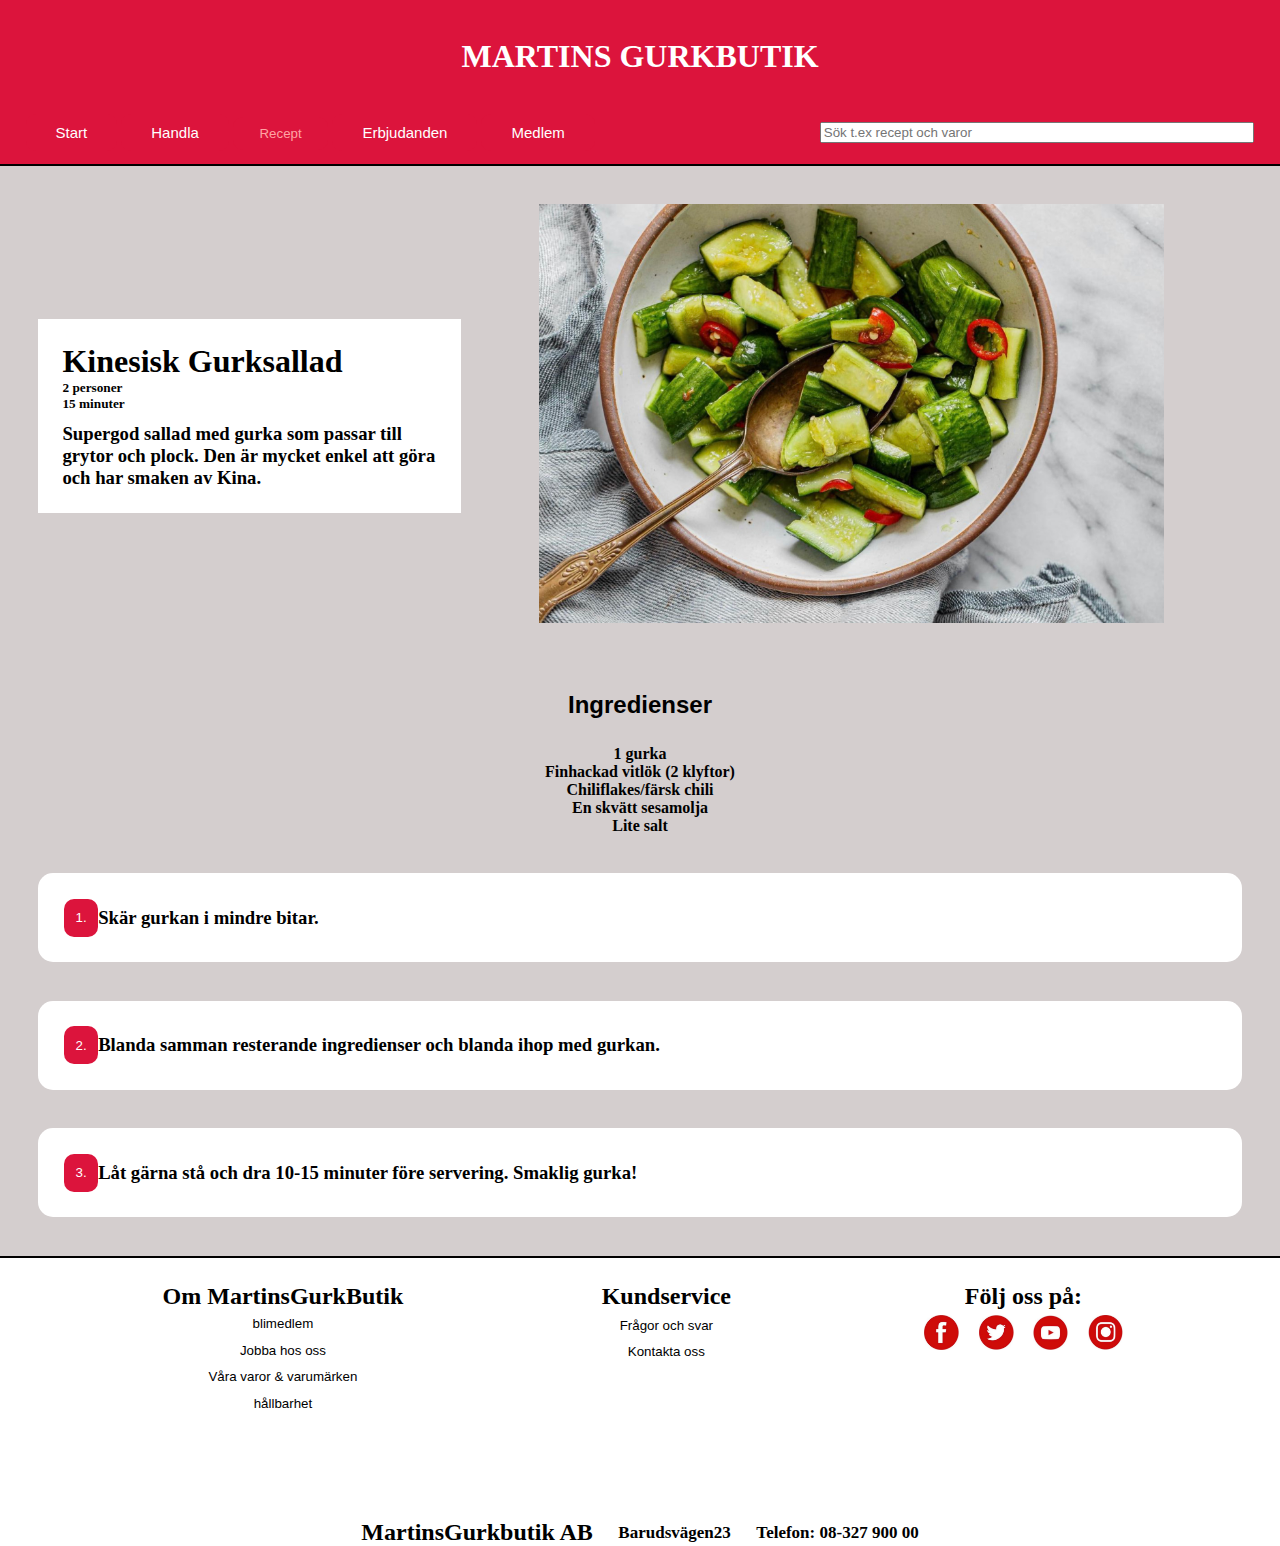
==== chinese-cucumber.html @ 6051174f "first commit" ====
<!DOCTYPE html>
<html lang="en">
<head>
    <link rel="stylesheet" href="./style.css">
    <meta charset="UTF-8">
    <meta http-equiv="X-UA-Compatible" content="IE=edge">
    <meta name="viewport" content="width=device-width, initial-scale=1.0">
    <title>Chinese Gurka</title>
</head>
<body class="allareceptbody">
    <header>
        <div>
            <h1 class="rubrik">MARTINS GURKBUTIK</h1>
        </div>
        <div class="knappar">
            <div>
                <a href="./start.html"><button class="knapp">Start</button></a>
                <a href="./handla.html"><button class="knapp">Handla</button></a>
                <a href="./recept.html"></a><button class="nuvarandeknapp">Recept</button> 
                <a href="./erbjudanden.html"><button class="knapp">Erbjudanden</button></a>
                <a href="./Medlem.html"><button class="knapp">Medlem</button></a>
            </div>
            <input class="searchbar" type="text" placeholder="Sök t.ex recept och varor">
        </div>
   </header> 

   <h1 class="kant">-</h1>
   <div class="injerarecept">
    <div class="injerarecept-text">
       <div class="injerarecept-rubrik">
            <h1>Kinesisk Gurksallad</h1>
            <h5>2 personer</h5>
            <h5>15 minuter</h5>
       </div>
           <h3>Supergod sallad med gurka som passar till grytor och plock. Den är mycket enkel att göra och har smaken av Kina.</h3>
       </div>
       <div class="receptbilder-storlek">
        <img src="./chinese cucumber" alt="En bild på Chinese Gurksallad">
       </div>
   </div>
   <div class="injera-ingrediens-steg">
       <div>
        <div class="injeraingredienser">
             <h2>Ingredienser</h2>
             <h4>1 gurka</h4>
             <h4>Finhackad vitlök (2 klyftor)</h4>
             <h4>Chiliflakes/färsk chili</h4>
             <h4>En skvätt sesamolja</h4>
             <h4>Lite salt</h4>
        </div>
        <div class="injera-steg">
            <button>1.</button>
            <h3>Skär gurkan i mindre bitar.</h3>
        </div>
        <div class="injera-steg">
            <button>2.</button>
            <h3>Blanda samman resterande ingredienser och blanda ihop med gurkan.</h3>
        </div>
        <div class="injera-steg">
            <button>3.</button>
            <h3>Låt gärna stå och dra 10-15 minuter före servering. Smaklig gurka!⁣</h3>
        </div>  
    </div>

<h1 class="kant">-</h1>
<footer>
    <div class="huvudrubrik">
        <div class="omoss">
            <h2>Om MartinsGurkButik</h2>
            <button>blimedlem</button>
            <button>Jobba hos oss</button>
            <button>Våra varor & varumärken</button>
            <button>hållbarhet</button>
        </div>
        <div class="kundservice">
            <h2>Kundservice</h2>
            <button>Frågor och svar</button>
            <button>Kontakta oss</button>
        </div>
        <div class="följoss">
            <h2>Följ oss på:</h2>
            <div class="footerimg">
                <button class="footerknapp"><img src="./facebook" alt="Länk till vår facebook"></button>
                <button class="footerknapp"><img src="./twitter" alt="Länk till vår twitter"></button>
                <button class="footerknapp"><img src="./youtube" alt="Länk till vår youtube"></button>
                <button class="footerknapp"><img src="./instagram" alt="Länk till vår instagram"></button>
            </div>
        </div>    
    </div>  
</div>
<div class="gurkbutikAB">
    <h2>MartinsGurkbutik AB</h2>
        <h3>Barudsvägen23</h3>
        <h3>Telefon: 08-327 900 00</h3>
</div>
</footer>
</body>
</html>
---- style.css ----
* {
    margin: 0;
}

.medlembody {
    background-color:rgb(219, 209, 209);
}

.gurkbutikbody {
        background-color: rgb(233, 227, 228);
    }

    .startbody {
        background-color: rgb(233, 227, 228);
    }

    .allareceptbody {
        background-color: rgb(212, 206, 206);
    }
    /*------------------------------- Header -------------------------------*/

    header {
        background: crimson;
        padding-top: 3%;
        padding-bottom: 1%;
        color: white;
    }

    .rubrik {
        display: flex;
        justify-content: center;

    }

    .knappar {
        display: flex;
        justify-content: space-between;
        align-items: center;
        margin-top: 3%;
        margin-left: 2%;
        margin-right: 2%;
    }

    .nuvarandeknapp {
        border: 0;
        line-height: 2.5;
        padding: 0 2em;
        color:rgb(255, 163, 163);
        background-color: crimson;
        border-radius: 10px; 
        cursor: pointer;
    }
    
    .knapp {
        border: 0;
        line-height: 2.5;
        padding: 0 2em;
        color: white;
        background-color: crimson;
        border-radius: 10px;
        font-size: 15px;
        cursor: pointer;
    }

    .knapp:hover {
        color: rgb(219, 206, 206);
        background-color: rgb(224, 28, 67);
    }

    .knapp:active {
        color: white;
        background-color: crimson;
    }

    .searchbar {
        width: 32em;   
    }

    @media (max-width:1042px) {
        .searchbar {
            width: 22em;
        }
    }

    @media (max-width:924px) {
        .knappar div {
            display: none;
        }
        .searchbar {
            width: 32em;
        }
    }

    /*------------------------------  Handla ------------------------------*/

    .erbjudande h1 {
        display: flex;
        justify-content: center;
        margin: 2%;
        font-size: 32px;
    }

    @media (max-width: 480px) {
        .erbjudande h1 {
            font-size: 22px;
        }
    }

    .allabilder {
        display: flex;  
        flex-wrap: wrap;
        justify-content: center;
    }

    .bild {
        position: relative;
        width: 214px;
        height: 250px;
        background-color: rgb(163, 147, 151);
        padding: 0.3%;
        margin: 1.2%;
    }

    .gurkbilder {
        display: flex;
        flex-direction: row;
        height: 250px;
        width: 100%;
    }

    .antal {
        top: 85%;
        left: 50%;
        position: absolute;
        transform: translate(-50%, -50%);
        background-color: rgb(117, 96, 101);
        color: white;
        font-size: 16px;
        padding: 6% 40%;  
        border: none;
        border-radius: 20px;
    } 
    
    .minusknapp {
        top: 85%;
        left: 25%;
        position: absolute;
        transform: translate(-50%, -50%);
        background-color: crimson;
        color: white;
        font-size: 16px;
        padding: 4% 8%;  
        cursor: pointer;
        border: none;
        border-radius: 10px;
    }

    .minusknapp:hover {
        background-color: rgb(241, 74, 107);
    }

    .minusknapp:active {
        background-color: crimson;
    }

    .plusknapp {
        top: 85%;
        left: 75%;
        position: absolute;
        transform: translate(-50%, -50%);
        background-color: crimson;
        color: white;
        font-size: 16px;
        padding: 4% 7%;  
        border: none;
        cursor: pointer;
        border-radius: 10px;
    }

    .plusknapp:hover {
        background-color: rgb(241, 74, 107);
    }

    .plusknapp:active {
        background-color: crimson;
    }

/*------------------------------- MEDLEM ------------------------------- */

    .medlem {
        text-align: center;
        padding: 2%;
        background-color: rgb(255, 255, 255);
        margin: 2%;
        color: black;
    }

    .medlem h1 {
        margin: 2%;
    }

.medlem h2 {
    font-size: 17px;
}

.blimedlem {
    text-align: center;
    background-color: white;
    padding-top: 2%;
    padding-bottom: 10%;
    margin: 2%;
    color: rgb(3, 0, 0);
    border-radius: 20px;
}



.blimedlem h1 {
    margin: 2%;
}

.blimedlem h2 {
    margin: 1%;
}
.blimedlem input {
   width: 40%;
}

.skapakonto {
    margin: 1%;
    border: 0;
    line-height: 3;
    padding: 0 9em;
    background-color:crimson;
    color: rgb(255, 255, 255);
    border-radius: 10px;
    cursor: pointer;
}

.skapakonto:hover {
    background-color: rgb(243, 114, 140);
}
.blimedlem .skapakonto:active {
    background-color: crimson;
}


footer {
    align-items: center;
    background-color: white;
    padding: 2%;   
}

.kant {
    font-size: 2px;
    background-color: black;
}
@media (max-width:400px){
    .blimedlem button {
        padding: 0 5em;
    }
}

.blimedlem .epost {
    margin: 2%;
}

.blimedlem .ingenpersonnummer {
    border: 0;
    background-color: white;
    color: crimson;
    cursor: pointer;
}
.blimedlem .ingenpersonnummer:hover {
    color: rgb(243, 114, 140);
}

.blimedlem .ingenpersonnummer:active {
    color: crimson;
}

/*--------------------------- FOOTER ---------------------------*/

.huvudrubrik {
    display: flex;
    justify-content: space-evenly;
    flex-wrap: wrap;
    gap: 5%;
}

.omoss {
    display: flex;
    flex-direction: column;   
}

.kundservice {
    display: flex;
    flex-direction: column;
    gap: 3%;
}

footer button {
    margin: 2%;
    border: 0;
    background-color:white;
    cursor: pointer;
}

footer button:hover {
    color: rgb(243, 114, 140);
}

footer button:active{
    color: black;
}

.footerknapp{
    margin: 2%;
    border: 0;
    background-color:white;
    cursor: pointer;
}


.gurkbutikAB {
    display: flex;
    justify-content: center;
    align-items: center;
    gap: 2%;
    background-color: white;
    flex-wrap: wrap;
    padding-top: 6%;
}

.följoss {
    display: flex;
    flex-direction: column;
    align-items: center;
}
.footerimg {
    display: flex;
    justify-content: center;
}
.följoss img {
    width: 35px;
    height: 35px;
    cursor: pointer;
}

.gurkbutikAB h3 {
   font-size: 17px;
}


/*------------------------------------- RECEPT-------------------------------------*/



.recept-rubrik {
display: flex;
justify-content: center;
margin-top: 2%;
margin-right: 4%;
margin-left: 4%;
margin-bottom: 1%;
padding: 1%;
background-color:rgb(226, 204, 204)
}

.allarecept {
    display: flex;
    flex-wrap: wrap;
    justify-content: center;
    gap: 4%;
}

.recept {
    display: flex;
    flex-direction: column;
    padding: 0.4%;
    background-color: rgb(68, 65, 65);
    margin-top: 2%;
    margin-bottom: 2%;
}

.recept h3 {
    font-size: 13px;
}
.recept h4 {
    width: 290px;
    color: white;
    margin-top: 1%;
}

.recept img{
    width: 275px;
    height: 180px;
}

.recept button {
    border: 0;
    width: 295px;
    height: 300px;
    background-color: rgb(128, 122, 122);
    cursor: pointer;
}
    
.recept button:hover {
    background-color: rgb(155, 149, 148);
}



/*------------------------------------- START -------------------------------------*/


.start {
    display: flex;
    justify-content: center;
    position: relative;
    width: 100%;
}
.start img {
    margin-top: 6%;
    width: 90%;
}

.litentextruta {
    display: flex;
    flex-direction: column;
    top: 60%;
    left: 27%;
    position: absolute;
    -ms-transform: translate(-50%, -50%);
    transform: translate(-50%, -50%);
    background-color: rgb(255, 255, 255);
    color: crimson;
    font-size: 16px;
    padding: 5%;
    border: none;
    border-radius: 7px;
} 

.litentextruta h2 {
    font-size: 20px;
}
.litentextruta-rubrik {
    margin: 2%;
}

.litentextruta-knapp {
    border: 0;
    line-height: 2.5;
    padding: 0 10em;
    color: white;
    background-color: crimson;
    border-radius: 10px;
    font-size: 15px;
    cursor: pointer;
    margin-top: 15%;
}


.litentextruta-knapp:hover {
    color: rgb(219, 206, 206);
    background-color: rgb(224, 28, 67);
}

.litentextruta-knapp:active {
    color: white;
    background-color: crimson;
}

@media (max-width:1022px){
    .litentextruta {
        top: 90%;
        left: 50%;
    } 
}

@media (max-width:844px){
    .litentextruta-rubrik {
        font-size: 22px;
    }

    .litentextruta h2 {
        font-size: 15px;
    }
}

@media (max-width:681px){
    .start {
        margin-bottom: 20%;
    }
    .litentextruta-knapp {
        padding: 0 7em;
    }
}
@media (max-width:465px){
    .start {
        margin-bottom: 25%;
    }
    .litentextruta-knapp {
        padding: 0 5em;
    }
}
@media (max-width:400px){
    .start {
        margin-bottom: 35%;
    }
    .litentextruta-knapp {
        padding: 0 3em;
    }
}
.hej {
    margin-top: 12%; 
}


/*---------------------- INJERA RECEPT ---------------------*/

.injerarecept img {
    width: 80%;
    margin-left: 10%;
}
.injerarecept-rubrik {
    margin-bottom: 3%;

}

.injerarecept-rubrik h2 {
    font-size: 13px;
}
.injerarecept {
    margin: 3%;
    display: flex;
    align-items: center; 
}

.injerarecept-text {
    background-color: white;
    padding: 2%;

}

.injeraingredienser h2{
    font-family:'Gill Sans', 'Gill Sans MT', Calibri, 'Trebuchet MS', sans-serif;
    margin-top: 2%;
    margin-bottom: 2%;
}


.injeraingredienser {
    display: flex;
    align-items: center;
    flex-direction: column;
}

@media (max-width:900px){
    .injerarecept {
        display: inherit;
    }
    .injera-steg button {
        padding: 2%;
    }
    .injera-steg h3 {
        font-size: 13px;
    }
}

.injera-steg {
    display: flex;
    align-items: center;
    margin:3%;
    background-color: white;
    padding: 2%;
    border-radius: 15px;
}

.injera-steg button {
    border: 0;
    background-color: crimson;
    color: white;
    padding: 1%;
    border-radius: 10px;
}

.dolma-bild-storlek {
    width: 100%;
}

/*---------------------- ERBJUDANDEN ---------------------*/

.rabattbild img {
    width: 100%;

}
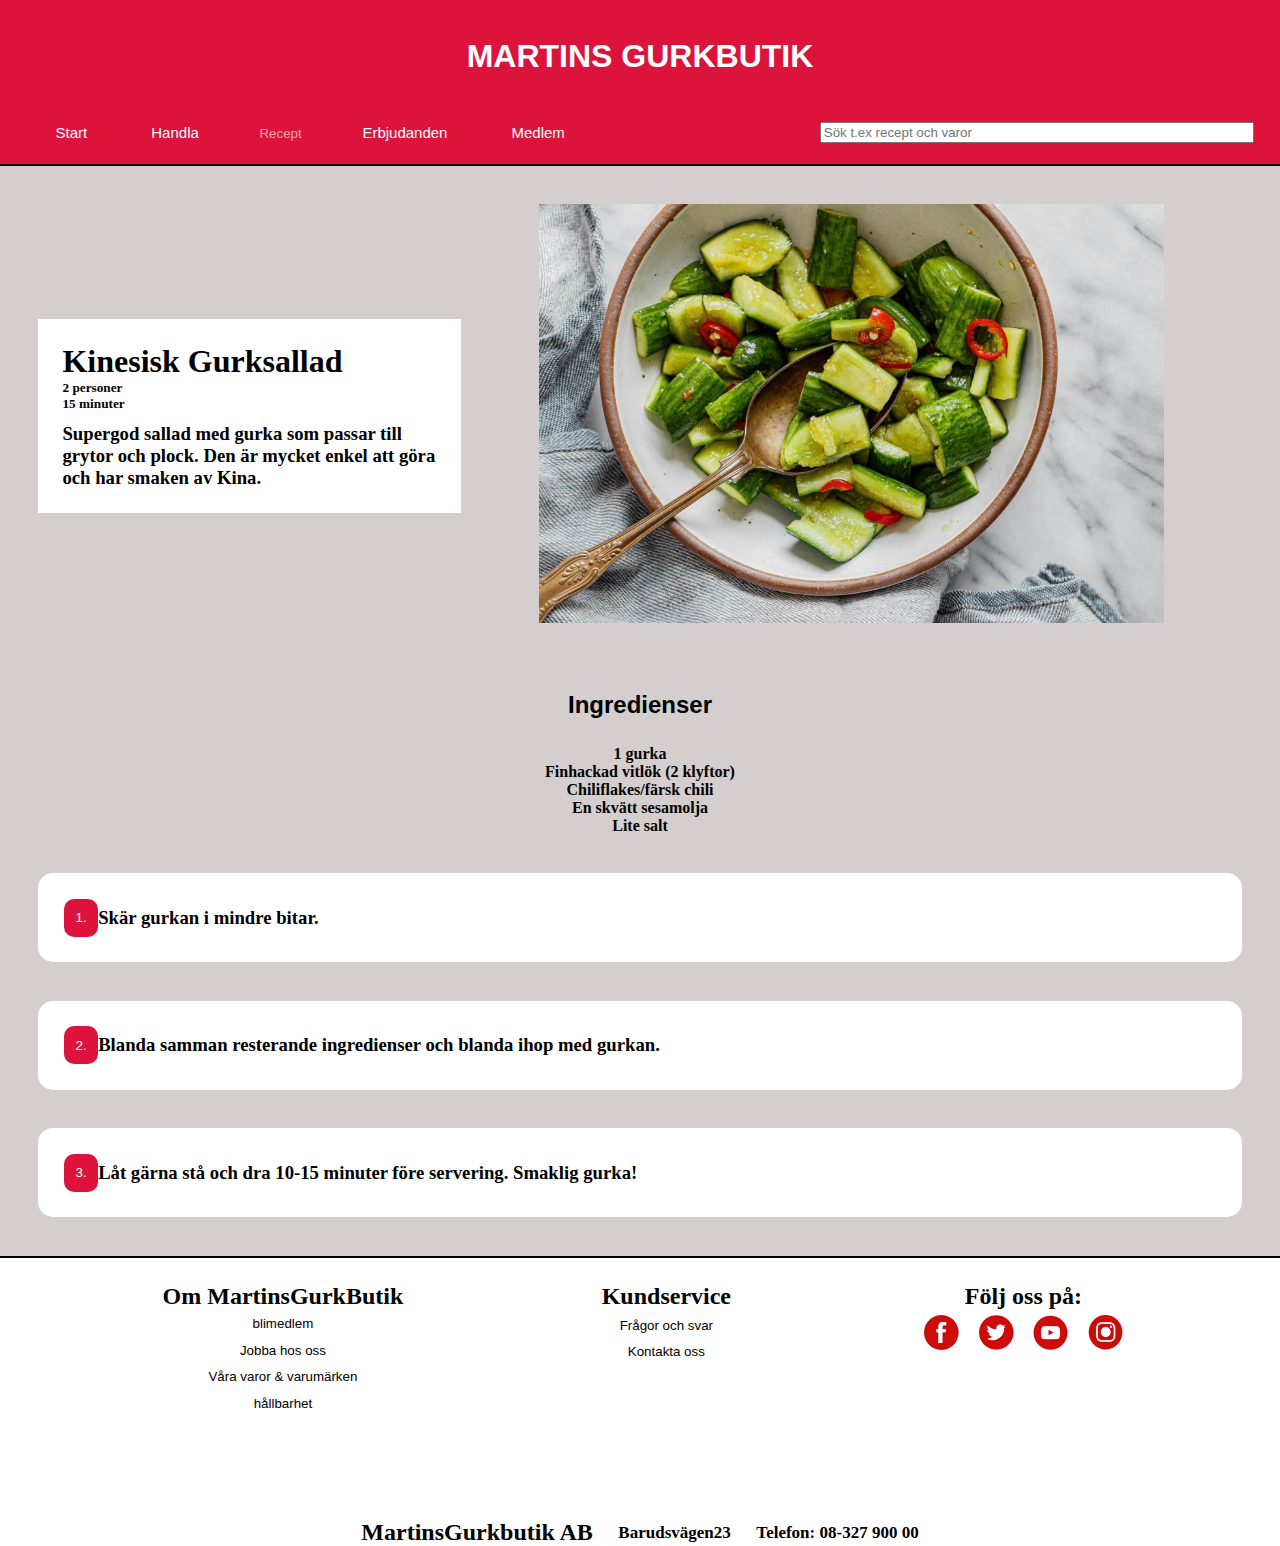
==== commit f4e87e29: "searchbar fixed" ====
--- a/chinese-cucumber.html
+++ b/chinese-cucumber.html
@@ -13,8 +13,8 @@
             <h1 class="rubrik">MARTINS GURKBUTIK</h1>
         </div>
         <div class="knappar">
-            <div>
-                <a href="./start.html"><button class="knapp">Start</button></a>
+            <div class="sidoknappar">
+                <a href="./index.html"><button class="knapp">Start</button></a>
                 <a href="./handla.html"><button class="knapp">Handla</button></a>
                 <a href="./recept.html"></a><button class="nuvarandeknapp">Recept</button> 
                 <a href="./erbjudanden.html"><button class="knapp">Erbjudanden</button></a>
--- a/style.css
+++ b/style.css
@@ -7,197 +7,464 @@
 }
 
 .gurkbutikbody {
-        background-color: rgb(233, 227, 228);
-    }
-
-    .startbody {
-        background-color: rgb(233, 227, 228);
-    }
-
-    .allareceptbody {
-        background-color: rgb(212, 206, 206);
-    }
-    /*------------------------------- Header -------------------------------*/
-
-    header {
-        background: crimson;
-        padding-top: 3%;
-        padding-bottom: 1%;
+    background-color: rgb(233, 227, 228);
+  }
+
+.startbody {
+    background-color: rgb(233, 227, 228);
+}
+
+.allareceptbody {
+    background-color: rgb(212, 206, 206);
+}
+
+.kant {
+    font-size: 2px;
+    background-color: black;
+}
+/*------------------------------- Header -------------------------------*/
+
+header {
+    background: crimson;
+    padding-top: 3%;
+    padding-bottom: 1%;
+    color: white;
+
+}
+
+.rubrik {
+    display: flex;
+    justify-content: center;
+    font-family: Arial, Helvetica, sans-serif;
+}
+
+.pengarräknare {
+    margin-left: 2%;
+    display: flex;
+    flex-direction: column;
+    align-items: center;
+}
+
+.räknare {
+    width: 90px;
+    height: 15px;
+    border: 0;
+    background-color: crimson;
+    color: white;
+}
+.varukorgbild {
+    position: relative;
+    top: 2px;
+    right: 4px;
+}
+.varukorg {
+    border: 0;
+    background-color: crimson;
+    cursor: pointer;
+}
+
+.knappar img{
+    width: 40px;
+    height: 40px;
+    margin-left: 10px;
+}
+
+.knappar {
+    display: flex;
+    justify-content: space-between;
+    align-items: center;
+    margin-top: 3%;
+    margin-left: 2%;
+    margin-right: 2%;
+}
+
+
+.nuvarandeknapp {
+    border: 0;
+    line-height: 2.5;
+    padding: 0 2em;
+    color:rgb(255, 163, 163);
+    background-color: crimson;
+    border-radius: 10px; 
+    cursor: pointer;
+}
+    
+.knapp {
+    border: 0;
+    line-height: 2.5;
+    padding: 0 2em;
+    color: white;
+    background-color: crimson;
+    border-radius: 10px;
+    font-size: 15px;
+    cursor: pointer;
+}
+
+.knapp:hover {
+    color: rgb(219, 206, 206);
+    background-color: rgb(224, 28, 67);
+}
+
+.knapp:active {
+    color: white;
+    background-color: crimson;
+}
+
+.searchbar {
+    width: 32em;   
+}
+
+.handlaknapp {
+    display: none;
+}
+
+@media (max-width:1042px) {
+    .searchbar {
+        width: 22em;
+    }
+}
+
+@media (max-width:1050px) {
+    .sidoknappar {
+        display: none;
+    }
+    .searchbar {
+        width: 42em;
+    }
+    .handlaknapp {
+        display: contents;
         color: white;
-    }
-
-    .rubrik {
-        display: flex;
-        justify-content: center;
-
-    }
-
-    .knappar {
-        display: flex;
-        justify-content: space-between;
-        align-items: center;
-        margin-top: 3%;
-        margin-left: 2%;
-        margin-right: 2%;
-    }
-
-    .nuvarandeknapp {
-        border: 0;
-        line-height: 2.5;
-        padding: 0 2em;
-        color:rgb(255, 163, 163);
-        background-color: crimson;
-        border-radius: 10px; 
         cursor: pointer;
     }
+}
+
+@media (max-width:400px){
+    .räknare{
+        display: none;
+    }
+}
+
+/*------------------------------  Handla ------------------------------*/
+.varor{
+    visibility: hidden;
+    position: absolute;
+    left: 68%;
+    width: 30%;
+    height: 500px;
+    background-color: white;
+    z-index: 1;
+    padding: 2px;
+}
+.items{
+    position: absolute;
+    z-index: 2;
+    right: 3.5%;
+    top: 5%;
+    border: 0;
+    width: 30px;
+    height: 20px;
+    color: white;
+    background-color: gray;
+    border-radius: 10px;
+    cursor: pointer;
+}
+.noitems{
+    position: absolute;
+    font-size: 20px;
+    left: 10%;
+    top: 22%;
+    z-index: 1;
+}
+.martinbild{
+    position: absolute;
+    left: 10%;
+    top: 27%;
+}
+.shoppingcart{
+    position: relative;
+}
+.varor h1{
+    display: flex;
+    justify-content: center;
+}
+.varukorgvaror {
+    border: 0;
+    position: absolute;
+    height: 55%;
+    width: 99%;
+    bottom: 170px;
+    overflow-y: scroll;
+    scrollbar-width: thin;
+    background-color: white;
+}
+.varukorgsbild {
+    width: 70px;
+}
+.varukorgbutton {
+    border: 0;
+    width: 60%;
+    height: 40px;
+    position: relative;
+    top: 390px;
+    left: 20%;
+    border-radius: 10px;
+    background-color: crimson;
+    color: white;
+    cursor: pointer;
+}
+.varukorgbutton:hover {
+    background-color: rgb(241, 74, 107);
+}
+
+.varukorgbutton:active {
+    background-color: crimson;
+}
+
+.gkant {
+    font-size: 2px;
+    background-color: gray;
+    width: 100%;
+    position: relative;
+    top: 15px;
+}
+.gkant2 {
+    font-size: 2px;
+    background-color: gray;
+    width: 100%;
+    position: relative;
+    top: 292px;
+}
+.gkant3 {
+    font-size: 2px;
+    background-color: gray;
+    width: 100%;
+    position: relative;
+    top: 365px;
+}
+
+.pvarukorgsknapp {
+    border: 0;
+    border-radius: 10px;
+    width: 10%;
+    height: 13%;
+    background-color: crimson;
+    color: white;
+    margin-top: 3px;
+    margin-left: 5px;
+    cursor: pointer;
+    position: absolute;
+    left: 87%;
+}
+
+.mvarukorgsknapp {
+    border: 0;
+    border-radius: 10px;
+    width: 10%;
+    height: 13%;
+    background-color: crimson;
+    color: white;
+    margin-top: 3px;
+    margin-left: 5px;
+    cursor: pointer;
+    position: absolute;
+    left: 67%;
+}
+.avarukorgsknapp {
+    border: 0;
+    border-radius: 10px;
+    width: 10%;
+    height: 13%;
+    background-color: white;
+    color: gray;
+    margin-top: 3px;
+    margin-left: 5px;
+    position: absolute;
+    left: 77%;
+}
+.mvarukorgsknapp:hover {
+    background-color: rgb(241, 74, 107);
+}
+.mvarukorgsknapp:active {
+    background-color: crimson;
+}
+.pvarukorgsknapp:hover {
+    background-color: rgb(241, 74, 107);
+}
+.pvarukorgsknapp:active {
+    background-color: crimson;
+}
+
+.bilderpåprodukt {
+    display: flex;
+    margin-top: 20px;
+    margin-bottom: 20px;
+}
+.varukorgstext{
+    display: flex;
+    flex-direction: column;
+}
+.tabortallavaror {
+    position: absolute;
+    top: 347px;
+    left: 15px;
+    width: 20%;
+    height: 10%;
+}
+
+.svenskgurka {
+    display: none;
+}
+.gurkaklass1 {
+    display: none;
+}
+.djungelgurka {
+    display: none;
+}
+.barudsgurka {
+    display: none;
+}
+.snackgurka {
+    display: none;
+}
+.libanesiskgurka {
+    display: none;
+}
+.börjesson {
+    display: none;
+}
+.ozansdolma {
+    display: none;
+}
+.ruttengurka {
+    display: none;
+}
+.salzgurken {
+    display: none;
+}
+.鸭舌头 {
+    display: none;
+}
+.ingavaror {
+    position: absolute;
+    top: 50px;
+    left: 30px;
+}
+
+
+
+
+
+
+
+
+
+
+
+.erbjudande h1 {
+    display: flex;
+    justify-content: center;
+    margin: 2%;
+    font-size: 32px;
+}
+
+@media (max-width: 480px) {
+    .erbjudande h1 {
+        font-size: 22px;
+    }
+}
+
+.allabilder {
+    display: flex;  
+    flex-wrap: wrap;
+    justify-content: center;
+}
+
+.bild {
+    position: relative;
+    width: 214px;
+    height: 250px;
+    background-color: rgb(163, 147, 151);
+    padding: 0.3%;
+    margin: 1.2%;
+}
+
+.gurkbilder {
+    display: flex;
+    flex-direction: row;
+    height: 250px;
+    width: 100%;
+}
+
+.antal {
+    top: 85%;
+    left: 50%;
+    position: absolute;
+    transform: translate(-50%, -50%);
+    background-color: rgb(117, 96, 101);
+    color: white;
+    font-size: 16px;
+    padding: 6% 40%;  
+    border: none;
+    border-radius: 20px;
+} 
     
-    .knapp {
-        border: 0;
-        line-height: 2.5;
-        padding: 0 2em;
-        color: white;
-        background-color: crimson;
-        border-radius: 10px;
-        font-size: 15px;
-        cursor: pointer;
-    }
-
-    .knapp:hover {
-        color: rgb(219, 206, 206);
-        background-color: rgb(224, 28, 67);
-    }
-
-    .knapp:active {
-        color: white;
-        background-color: crimson;
-    }
-
-    .searchbar {
-        width: 32em;   
-    }
-
-    @media (max-width:1042px) {
-        .searchbar {
-            width: 22em;
-        }
-    }
-
-    @media (max-width:924px) {
-        .knappar div {
-            display: none;
-        }
-        .searchbar {
-            width: 32em;
-        }
-    }
-
-    /*------------------------------  Handla ------------------------------*/
-
-    .erbjudande h1 {
-        display: flex;
-        justify-content: center;
-        margin: 2%;
-        font-size: 32px;
-    }
-
-    @media (max-width: 480px) {
-        .erbjudande h1 {
-            font-size: 22px;
-        }
-    }
-
-    .allabilder {
-        display: flex;  
-        flex-wrap: wrap;
-        justify-content: center;
-    }
-
-    .bild {
-        position: relative;
-        width: 214px;
-        height: 250px;
-        background-color: rgb(163, 147, 151);
-        padding: 0.3%;
-        margin: 1.2%;
-    }
-
-    .gurkbilder {
-        display: flex;
-        flex-direction: row;
-        height: 250px;
-        width: 100%;
-    }
-
-    .antal {
-        top: 85%;
-        left: 50%;
-        position: absolute;
-        transform: translate(-50%, -50%);
-        background-color: rgb(117, 96, 101);
-        color: white;
-        font-size: 16px;
-        padding: 6% 40%;  
-        border: none;
-        border-radius: 20px;
-    } 
-    
-    .minusknapp {
-        top: 85%;
-        left: 25%;
-        position: absolute;
-        transform: translate(-50%, -50%);
-        background-color: crimson;
-        color: white;
-        font-size: 16px;
-        padding: 4% 8%;  
-        cursor: pointer;
-        border: none;
-        border-radius: 10px;
-    }
-
-    .minusknapp:hover {
-        background-color: rgb(241, 74, 107);
-    }
-
-    .minusknapp:active {
-        background-color: crimson;
-    }
-
-    .plusknapp {
-        top: 85%;
-        left: 75%;
-        position: absolute;
-        transform: translate(-50%, -50%);
-        background-color: crimson;
-        color: white;
-        font-size: 16px;
-        padding: 4% 7%;  
-        border: none;
-        cursor: pointer;
-        border-radius: 10px;
-    }
-
-    .plusknapp:hover {
-        background-color: rgb(241, 74, 107);
-    }
-
-    .plusknapp:active {
-        background-color: crimson;
-    }
+.minusknapp {
+    top: 85%;
+    left: 25%;
+    position: absolute;
+    transform: translate(-50%, -50%);
+    background-color: crimson;
+    color: white;
+    font-size: 16px;
+    padding: 4% 8%;  
+    cursor: pointer;
+    border: none;
+    border-radius: 10px;
+}
+
+.minusknapp:hover {
+    background-color: rgb(241, 74, 107);
+}
+
+.minusknapp:active {
+    background-color: crimson;
+}
+
+.plusknapp {
+    top: 85%;
+    left: 75%;
+    position: absolute;
+    transform: translate(-50%, -50%);
+    background-color: crimson;
+    color: white;
+    font-size: 16px;
+    padding: 4% 7%;  
+    border: none;
+    cursor: pointer;
+    border-radius: 10px;
+}
+
+.plusknapp:hover {
+    background-color: rgb(241, 74, 107);
+}
+
+.plusknapp:active {
+    background-color: crimson;
+}
 
 /*------------------------------- MEDLEM ------------------------------- */
 
-    .medlem {
-        text-align: center;
-        padding: 2%;
-        background-color: rgb(255, 255, 255);
-        margin: 2%;
-        color: black;
-    }
-
-    .medlem h1 {
-        margin: 2%;
-    }
+.medlem {
+    text-align: center;
+    padding: 2%;
+    background-color: rgb(255, 255, 255);
+    margin: 2%;
+    color: black;
+}
+
+.medlem h1 {
+    margin: 2%;
+}
 
 .medlem h2 {
     font-size: 17px;
@@ -251,10 +518,6 @@
     padding: 2%;   
 }
 
-.kant {
-    font-size: 2px;
-    background-color: black;
-}
 @media (max-width:400px){
     .blimedlem button {
         padding: 0 5em;
@@ -512,10 +775,10 @@
         padding: 0 3em;
     }
 }
+
 .hej {
     margin-top: 12%; 
 }
-
 
 /*---------------------- INJERA RECEPT ---------------------*/
 
@@ -593,5 +856,36 @@
 
 .rabattbild img {
     width: 100%;
-
-}+}
+.rabattbild button {
+    width: 40%;
+    position: relative;
+    left: 5%;
+}
+
+
+/*---------------------- OK ---------------------*/
+
+.body222 {
+    display: grid;
+    height: 100vh;
+    grid-template-rows: 25% 50% 25%;
+}
+
+.header2 {
+    display: grid;
+}
+.main2 {
+    display: grid;
+}
+.footer2 {
+    display: grid;
+}
+    
+
+.scroller {
+    width: 400px;
+    height: 400px;
+    overflow-y: scroll;
+    scrollbar-width: thin;
+  }
